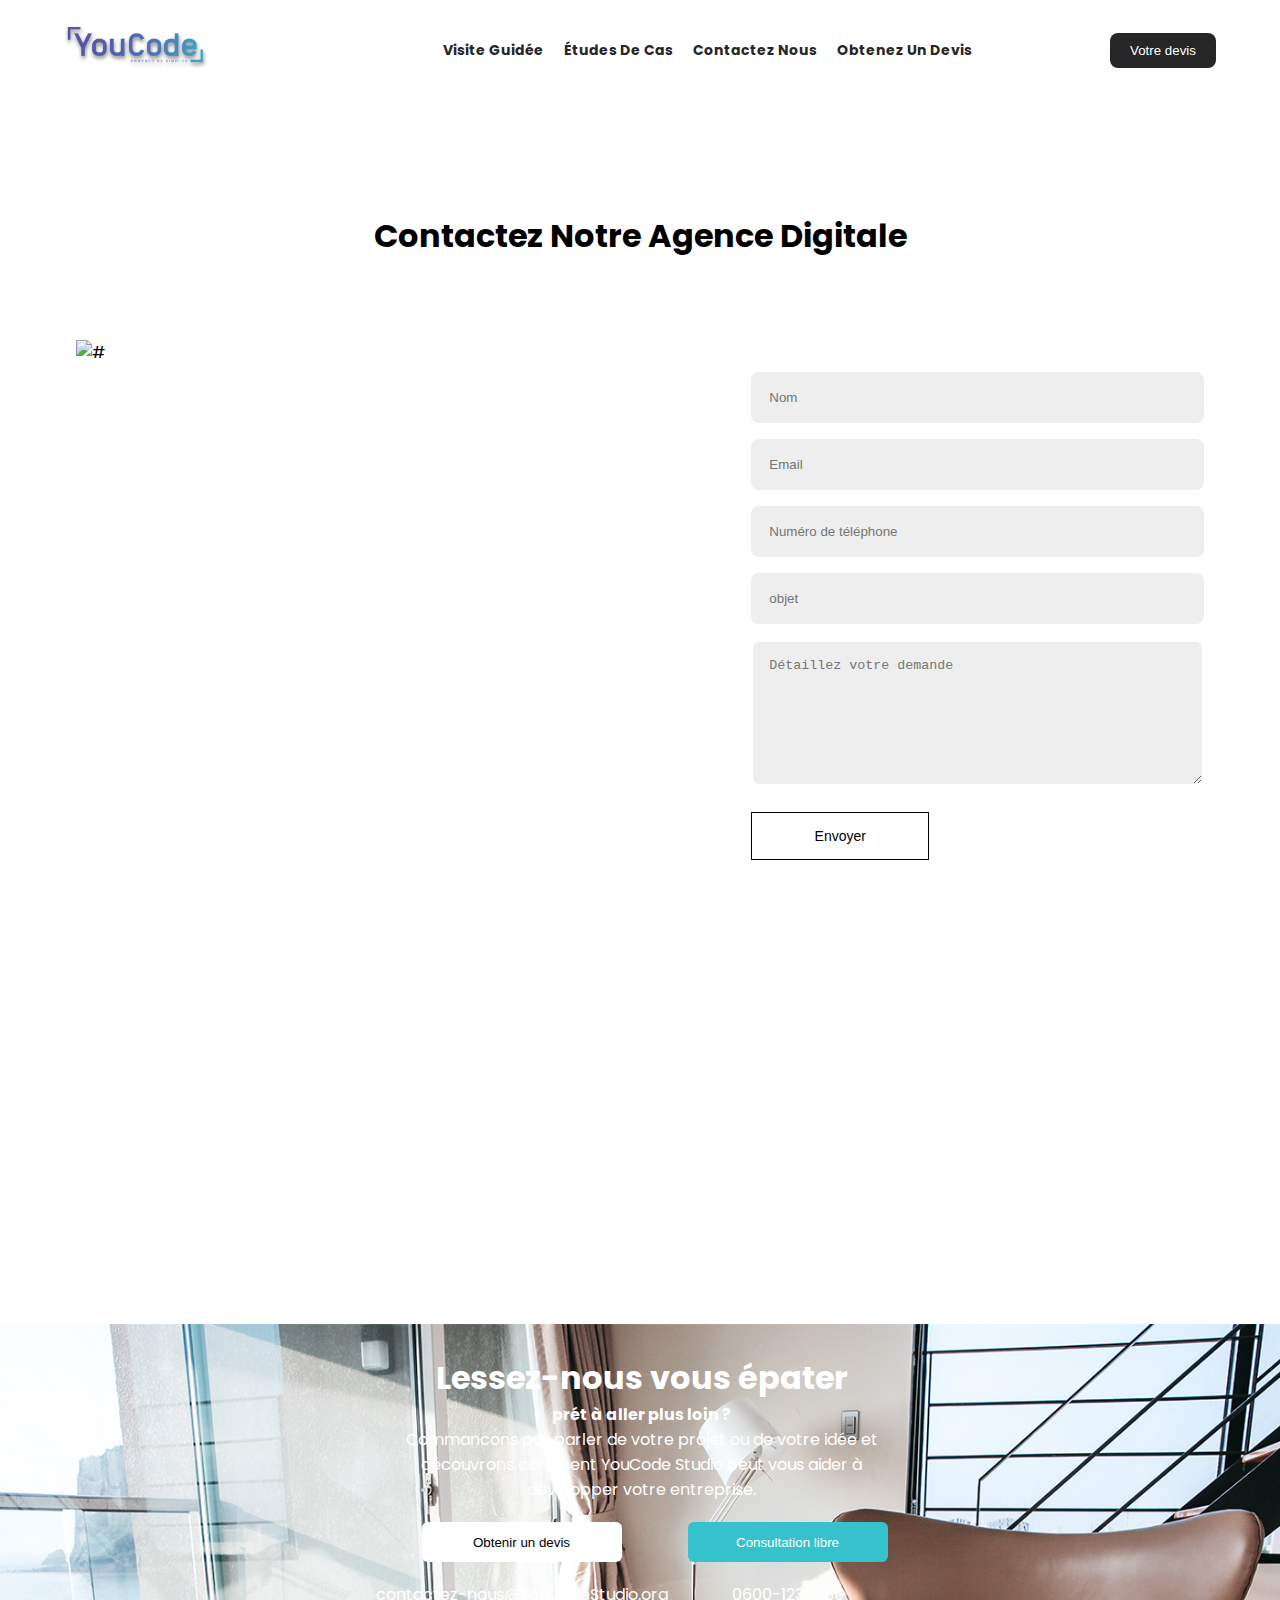
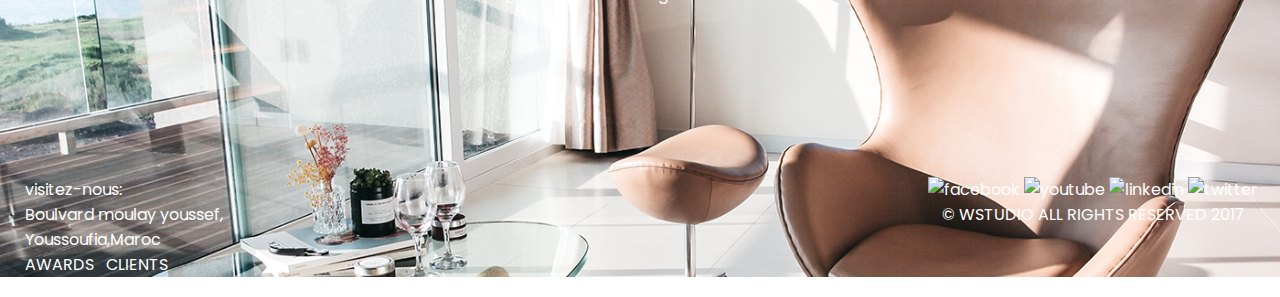
==== contac.html @ 91f5097e "la creation de page de contact avec sass" ====
<!DOCTYPE html>
<html lang="en" dir="ltr">

<head>
    <meta charset="UTF-8">
    <meta name="description" content="">
    <meta name="viewport" content="width=device-width, initial-scale=1.0">
    <link href="https://fonts.googleapis.com/css?family=Poppins&display=swap" rel="stylesheet">
    <link rel="stylesheet" href="./css/main.css">
    <link rel="icon" sizes="100*80" href="./Images/logo-youcode.png">
    <title>Contact</title>
</head>

<body>
    <img src="./Images/menu.svg" alt="" width="50px" height="40px" class="menu-btn">
    <nav class="container">
        <div class="logo--container">
            <a href="#" class="logo"><img src="./Images/logo-youcode.png" alt="logo-youcode" width="60%"></a>
        </div>
        <ul id="links">
            <li class="link-item"><a href="#">visite guidée</a></li>
            <li class="link-item"><a href="#">études de cas</a></li>
            <li class="link-item"><a href="contac.html">contactez nous</a></li>
            <li class="link-item"><a href="#">obtenez un devis</a></li>
        </ul>
        <div class="nav--button-container">
            <button class="header--nav">Votre devis</button>
        </div>
    </nav>

    <main class="sec-contact">
        <div class="contact-container">
            <div class="contact-title">
                <h1>Contactez Notre Agence Digitale</h1>
            </div>
            <div class="contact-contenu">
                <img src="Images/446.png" alt="#" width="600px" height="400px">
                <form class="contact--insc">
                    <input type="text" name="Nom" placeholder="Nom" id="Nom" required>
                    <input type="email" name="Email" placeholder="Email" id="Email" required> 
                    <input type="telephone" name="numéro de téléphone" placeholder="Numéro de téléphone" id="numéro-de-téléphone" required>
                    <input type="text" name="objet" placeholder="objet" id="objet" required>
                    <textarea type="text" name="demande" placeholder="Détaillez votre demande" id="demande" required></textarea>
                    <button class="button-contact" style="width: 30%;">Envoyer</button>
                </form>
            </div>
        </div>
    </main>

    <footer>
        <div class="foot">
            <H1>Lessez-nous vous épater</H1>
            <h4>prét à aller plus loin ?</h4>
            <p>Commancons par parler de votre projet ou de votre idée et</br>
                découvrons comment YouCode Studio peut vous aider à</br>
                développer votre entreprise.
            </p>
            <div class="button" style="text-align: center;">
                <div>
                    <button id="devis">Obtenir un devis</button>
                    <p><a href="#" style="text-decoration: none;color:white;">contactez-nous@YouCodeStudio.org</a></p>
                </div>
                <div>
                    <button id="consult">Consultation libre</button>
                    <p>0600-123-456</p>
                </div>
            </div>
        </div>
        <div class="div-footer">
            <div>
                <p>
                    visitez-nous:</br>
                    Boulvard moulay youssef,</br>
                    Youssoufia,Maroc</br>
                    <a href="#">AWARDS</a>&nbsp;&nbsp;
                    <a href="#">CLIENTS</a>
                </p>
            </div>
            <div style="text-align: center;">
                <img src="Images/facebook.svg" alt="facebook" style="width: 30px;height: 30px;" />
                <img src="Images/youtube.svg" alt="youtube" style="width: 30px;height: 30px;" />
                <img src="Images/linkedin.svg" alt="linkedin" style="width: 30px;height: 30px;" />
                <img src="Images/twitter.svg" alt="twitter" style="width: 30px;height: 30px;" />
                <p>© WSTUDIO ALL RIGHTS RESERVED 2017</p>
            </div>
        </div>
    </footer>
    <script src="./js/main.js"></script>
</body>

</html>
---- css/main.css ----
* {
  margin: 0;
  padding: 0;
  -moz-box-sizing: border-box;
  -webkit-box-sizing: border-box;
  -ms-box-sizing: border-box;
  box-sizing: border-box;
}

*, *:before, *:after {
  box-sizing: inherit;
}

html {
  font-size: 16px;
}

body {
  font-family: "Poppins", sans-serif;
  width: 100%;
}

.container {
  max-width: 1400px;
  width: 90%;
  margin: 0px auto;
}

.menu-btn {
  cursor: pointer;
  position: absolute;
  top: 28px;
  right: 30px;
  z-index: 4;
  display: none;
}
@media (max-width: 992px) {
  .menu-btn {
    display: block;
  }
  .menu-btn:hover {
    opacity: 0.6;
  }
}

nav {
  display: flex;
  text-transform: capitalize;
  font-weight: bold;
  align-items: center;
  justify-content: center;
  height: 70px;
  padding: 15px 0;
  font-size: 14px;
}
nav ul {
  list-style: none;
  display: flex;
}
@media (max-width: 992px) {
  nav ul {
    display: block;
    position: absolute;
    z-index: 12;
    top: 0;
    left: 0;
    background: #262626;
    width: 45%;
    height: 100%;
    opacity: 0.9;
    padding: 32px;
    transition: transform 1.5s;
    transform: translateX(-1000px);
  }
  nav ul li {
    margin-bottom: 48px;
    font-size: 16px;
    border-bottom: 1px solid #f1f1f1;
    text-align: center;
  }
  nav ul li:last-child {
    border-bottom: none;
  }
}
nav ul li {
  padding: 0px 10px;
}
nav a {
  text-decoration: none;
  color: #262626;
}
@media (max-width: 992px) {
  nav a {
    color: #fff;
  }
}
nav a:hover {
  color: #3da6c6;
}
nav .logo--container {
  margin-right: auto;
}
@media (max-width: 767px) {
  nav .logo--container {
    margin-top: 32px;
  }
}
nav .nav--button-container {
  margin-left: auto;
}
@media (max-width: 992px) {
  nav .nav--button-container {
    margin-right: 56px;
  }
}
@media (max-width: 767px) {
  nav .nav--button-container {
    display: none;
  }
}

nav .nav--button-container button {
  padding: 10px 20px;
  border: none;
  background: #262626;
  color: #fff;
  border-radius: 8px;
  cursor: pointer;
}
nav .nav--button-container button:hover {
  background: #3da6c6;
}

header {
  display: flex;
  justify-content: space-between;
  align-items: center;
  margin-top: 64px;
  background: #fff;
}
@media (max-width: 992px) {
  header {
    flex-direction: column;
  }
}
header div:first-child {
  width: 45%;
}
@media (max-width: 992px) {
  header div:first-child {
    width: 90%;
  }
}
header div:first-child h1 {
  font-size: 56px;
  font-weight: normal;
  padding-bottom: 20px;
}
@media (max-width: 992px) {
  header div:first-child h1 {
    font-size: 32px;
  }
}
header div:first-child h1::first-letter {
  text-transform: capitalize;
}
header div:last-child {
  width: 45%;
}
@media (max-width: 992px) {
  header div:last-child {
    width: 100%;
  }
}
header button {
  padding: 15px 32px;
  font-size: 20px;
  text-transform: capitalize;
  border: none;
  border-radius: 8px;
  color: #fff;
  background: #5653a3;
  margin: 20px 0;
  background: linear-gradient(90deg, #5653a3 0%, #3da6c6 100%);
  cursor: pointer;
}
header button:hover {
  background: #3da6c6;
}
header .overlay {
  width: 100%;
  position: relative;
  top: 48px;
}
header .overlay #video {
  object-fit: fill;
  height: 550px;
}

.show-menu {
  transform: translateX(0px);
}

* {
  margin: 0;
  padding: 0;
  -moz-box-sizing: border-box;
  -webkit-box-sizing: border-box;
  -ms-box-sizing: border-box;
  box-sizing: border-box;
}

*, *:before, *:after {
  box-sizing: inherit;
}

html {
  font-size: 16px;
}

body {
  font-family: "Poppins", sans-serif;
  width: 100%;
}

.container {
  max-width: 1400px;
  width: 90%;
  margin: 0px auto;
}

.sec1 {
  background-color: #f2f1ef;
  padding: 56px 0px;
}
.sec1 .sec1--container {
  line-height: 3rem;
}
.sec1 .sec1--container .part1 h1 {
  text-align: center;
  color: black;
}
.sec1 .sec1--container .part1 h4 {
  text-align: center;
  color: #7f98b8;
}

.part2 {
  display: flex;
  justify-content: space-around;
  flex-wrap: nowrap;
  margin-top: 4rem;
  margin: 4rem 40px;
}
.part2 div {
  width: 250px;
}
.part2 img {
  margin-left: 30px;
}
.part2 h4 {
  text-align: center;
  line-height: 3rem;
}
.part2 p {
  text-align: center;
  line-height: 1.3rem;
  color: #b3b7b9;
}

.part3 {
  text-align: center;
  font-size: 20px;
}

.part4 {
  display: flex;
  justify-content: space-around;
  line-height: 1rem;
  margin-top: 3rem;
}
.part4 span {
  color: #7f98b8;
}
.part4 .part41 p {
  max-width: 380px;
  color: #b3b7b9;
  padding: 2rem 0 3rem 0;
}
.part4 .part42 p {
  max-width: 390px;
  color: #b3b7b9;
  padding: 2rem 0 3rem 0;
}

.user {
  display: flex;
  align-items: center;
}
.user strong {
  margin-left: 2rem;
}

@media (max-width: 767px) {
  .part1 h1 {
    font-size: 20px;
  }

  .part1 h4 {
    font-size: 16px;
  }

  .part2 {
    display: flex;
    justify-content: center;
    align-items: center;
    flex-direction: column;
    text-align: center;
    margin-top: 2rem;
  }

  .part2 img {
    margin-left: 0px;
    margin-top: 2rem;
  }
}
@media (max-width: 767px) {
  .sec1--container {
    max-width: 342px;
    padding: 0px;
    margin: auto;
  }

  .part4 {
    display: flex;
    justify-content: center;
    align-items: center;
    flex-direction: column;
  }

  .user {
    display: flex;
    flex-direction: column;
  }
  .user strong {
    margin-top: 30px;
  }

  .part4 .part41 p {
    text-align: center;
    max-width: 300px;
    margin-left: 10px;
  }

  .part4 .part42 p {
    text-align: center;
    max-width: 300px;
    margin-left: 20px;
  }
}
* {
  margin: 0;
  padding: 0;
  -moz-box-sizing: border-box;
  -webkit-box-sizing: border-box;
  -ms-box-sizing: border-box;
  box-sizing: border-box;
}

*, *:before, *:after {
  box-sizing: inherit;
}

html {
  font-size: 16px;
}

body {
  font-family: "Poppins", sans-serif;
  width: 100%;
}

.container {
  max-width: 1400px;
  width: 90%;
  margin: 0px auto;
}

#sec2 {
  background-color: #e8eaef;
}
#sec2 .s2 {
  text-align: center;
  padding-top: 20px;
}
#sec2 .flex {
  display: flex;
  align-items: center;
  justify-content: center;
  flex-wrap: wrap;
}

* {
  margin-top: 0;
  padding: 0;
  -moz-box-sizing: border-box;
  -webkit-box-sizing: border-box;
  -ms-box-sizing: border-box;
  box-sizing: border-box;
}

*, *:before, *:after {
  box-sizing: inherit;
}

html {
  font-size: 15px;
}
html body {
  font-family: "Poppins", sans-serif;
}
html body footer {
  position: relative;
  top: -10px;
  margin-bottom: 0px;
  background: url("../Images/footer-image.png");
  background-repeat: no-repeat;
  background-size: cover;
  color: white;
  padding-left: 15px;
  padding-right: 12px;
  margin: 0px 0px;
}
html body footer .foot {
  text-align: center;
  padding-top: 30px;
}
html body footer .foot .button {
  display: flex;
  align-items: center;
  justify-content: center;
  margin-bottom: 170px;
}
html body footer .foot .button #devis {
  width: 200px;
  height: 40px;
  border-radius: 6px;
  border: none;
  margin: 20px;
  background-color: white;
}
html body footer .foot .button #consult {
  width: 200px;
  height: 40px;
  border-radius: 6px;
  border: none;
  margin: 20px;
  background-color: #35c2cd;
  color: white;
}
html body footer .div-footer {
  display: flex;
  justify-content: space-between;
  margin: 10px;
}
html body footer .div-footer div p a {
  color: white;
  text-decoration: none;
}

@media (max-width: 719px) {
  body footer {
    font-size: 12px;
  }
  body footer .foot .button {
    display: flex;
    flex-direction: column;
    margin-bottom: 56px !important;
  }
  body footer .div-footer {
    display: flex;
    flex-direction: column;
    align-items: center;
    justify-content: center;
    flex-wrap: nowrap;
  }
}
* {
  margin: 0;
  padding: 0;
  -moz-box-sizing: border-box;
  -webkit-box-sizing: border-box;
  -ms-box-sizing: border-box;
  box-sizing: border-box;
}

*, *:before, *:after {
  box-sizing: inherit;
}

html {
  font-size: 16px;
}

body {
  font-family: "Poppins", sans-serif;
  width: 100%;
}

.container {
  max-width: 1400px;
  width: 90%;
  margin: 0px auto;
}

.sec-contact {
  margin-top: 4rem;
  height: 130vh;
}

.contact-title {
  text-align: center;
  padding-top: 3rem;
}

.contact-contenu {
  display: flex;
  justify-content: space-evenly;
  padding-top: 5rem;
}

.contact--insc {
  display: flex;
  flex-wrap: nowrap;
  flex-direction: column;
  padding-top: 1rem;
}

input {
  margin-top: 1rem;
  padding: 1rem 16rem 1rem 1rem;
  border: 2px solid #eee;
  border-radius: 8px;
  background: #eee;
}

#Nom placeholder {
  text-align: start;
}

textarea {
  margin-top: 1rem;
  padding: 1rem 8rem 6rem 1rem;
  border: 2px solid white;
  border-radius: 8px;
  margin-bottom: 1rem;
  background: #eee;
}

.button-contact {
  background-color: white;
  border: 1px solid black;
  color: black;
  padding: 15px 20px;
  text-align: center;
  text-decoration: none;
  display: inline-block;
  font-size: 14px;
  margin: 10px 0px 0px;
  transition-duration: 0.4s;
  cursor: pointer;
}

.button-contact:hover {
  background-color: #1e71be;
  color: white;
}

/*# sourceMappingURL=main.css.map */
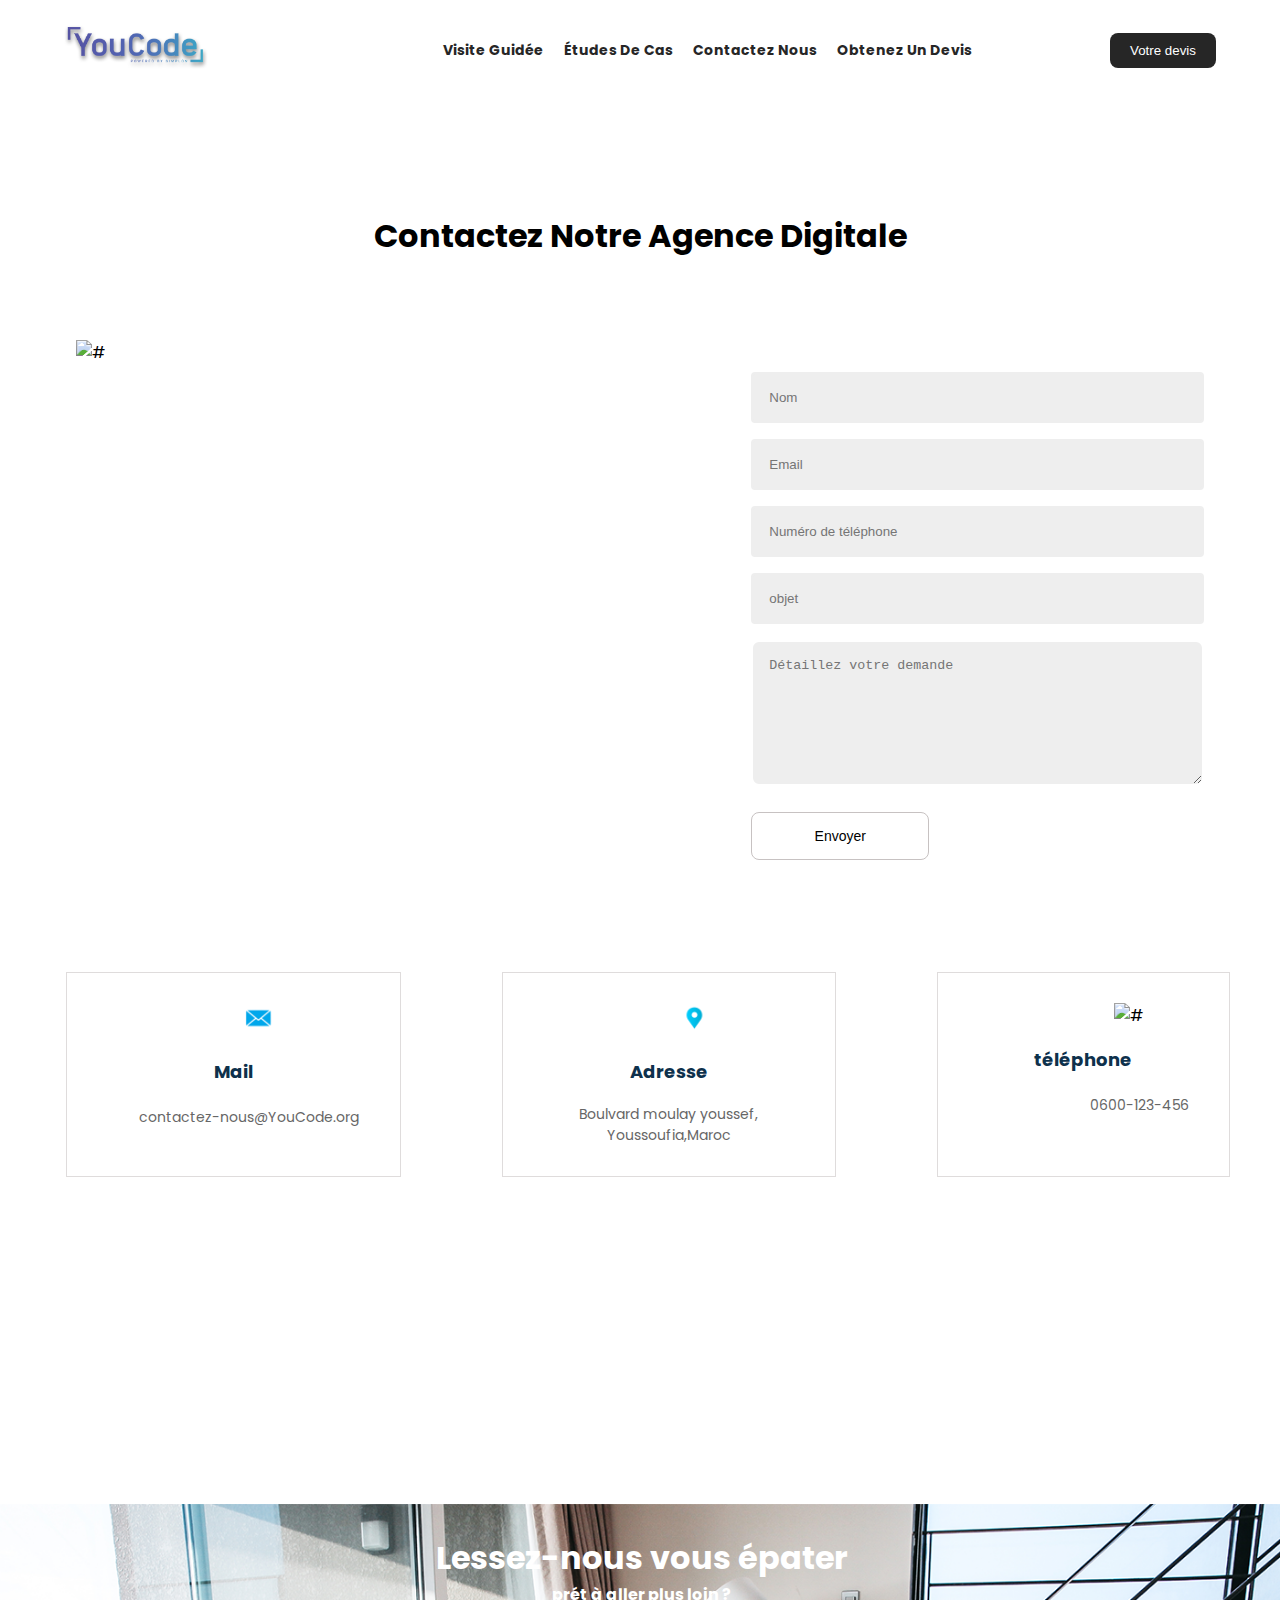
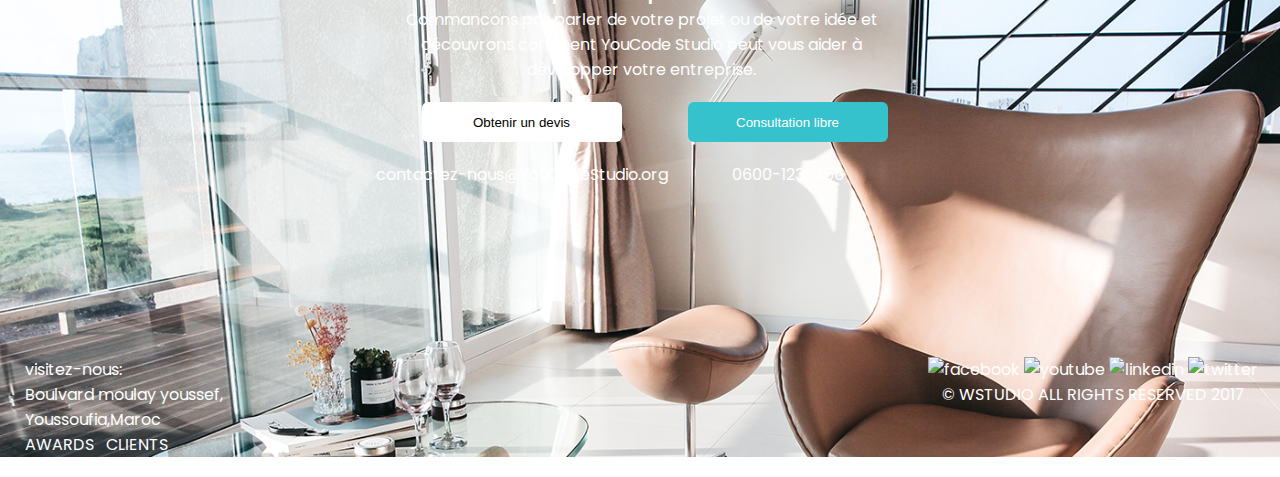
==== commit b735d689: "Merge remote-tracking branch 'origin/contac1'" ====
--- a/contac.html
+++ b/contac.html
@@ -18,9 +18,9 @@
             <a href="#" class="logo"><img src="./Images/logo-youcode.png" alt="logo-youcode" width="60%"></a>
         </div>
         <ul id="links">
-            <li class="link-item"><a href="#">visite guidée</a></li>
+            <li class="link-item"><a href="index.html">visite guidée</a></li>
             <li class="link-item"><a href="#">études de cas</a></li>
-            <li class="link-item"><a href="contac.html">contactez nous</a></li>
+            <li class="link-item" ><a href="contac.html">contactez nous</a></li>
             <li class="link-item"><a href="#">obtenez un devis</a></li>
         </ul>
         <div class="nav--button-container">
@@ -34,17 +34,45 @@
                 <h1>Contactez Notre Agence Digitale</h1>
             </div>
             <div class="contact-contenu">
-                <img src="Images/446.png" alt="#" width="600px" height="400px">
+                <img src="Images/simplon.png" alt="#" width="600px" height="400px">
                 <form class="contact--insc">
-                    <input type="text" name="Nom" placeholder="Nom" id="Nom" required>
-                    <input type="email" name="Email" placeholder="Email" id="Email" required> 
-                    <input type="telephone" name="numéro de téléphone" placeholder="Numéro de téléphone" id="numéro-de-téléphone" required>
-                    <input type="text" name="objet" placeholder="objet" id="objet" required>
-                    <textarea type="text" name="demande" placeholder="Détaillez votre demande" id="demande" required></textarea>
-                    <button class="button-contact" style="width: 30%;">Envoyer</button>
+                    <input type="text" name="Nom" placeholder="Nom" id="Nom">
+                    <p style="color: red;" id="erreur1"></p>
+                    <input type="email" name="Email" placeholder="Email" id="Email">
+                    <p style="color: red;" id="erreur2"></p>
+                    <input type="telephone" name="numéro de téléphone" placeholder="Numéro de téléphone" id="tel">
+                    <p style="color: red;" id="erreur3"></p>
+                    <input type="text" name="objet" placeholder="objet" id="objet">
+                    <p style="color: red;" id="erreur4"></p>
+                    <textarea type="text" name="demande" placeholder="Détaillez votre demande" id="demande"></textarea>
+                    <button id="button" class="button-contact" style="width: 30%;">Envoyer</button>
                 </form>
+
             </div>
         </div>
+        <div class="box">
+            <div class="box-mail">
+                <img src="Images/mail.png" alt="#" width="12%">
+                <h4>Mail</h4>
+                <a href="#">contactez-nous@YouCode.org</a>
+            </div>
+            <div class="box-adresse">
+                <img src="Images/map.png" alt="#" width="12%">
+                <h4>Adresse</h4>
+                <p>Boulvard moulay youssef,
+                     Youssoufia,Maroc</p>
+            </div>
+            <div class="box-phone">
+                <img src="Images/phone.png" alt="#" width="12%">
+                <h4>téléphone</h4>
+                <a href="#">0600-123-456</a>
+            </div>
+
+
+        </div>
+        <div class="iframe_map">
+    <iframe src="https://www.google.com/maps/embed?pb=!1m18!1m12!1m3!1d1982.8725307664683!2d-8.521479065611066!3d32.24650992732193!2m3!1f0!2f0!3f0!3m2!1i1024!2i768!4f13.1!3m3!1m2!1s0xdaefdf7a5abd215%3A0xf838facafb432e7b!2sYoucode!5e0!3m2!1sfr!2sma!4v1582576228187!5m2!1sfr!2sma" width="100%" height="400" frameborder="0" style="border:0;" allowfullscreen=""></iframe>
+</div>
     </main>
 
     <footer>
--- a/css/main.css
+++ b/css/main.css
@@ -515,7 +515,7 @@
 
 .sec-contact {
   margin-top: 4rem;
-  height: 130vh;
+  height: 150vh;
 }
 
 .contact-title {
@@ -540,7 +540,7 @@
   margin-top: 1rem;
   padding: 1rem 16rem 1rem 1rem;
   border: 2px solid #eee;
-  border-radius: 8px;
+  border-radius: 4px;
   background: #eee;
 }
 
@@ -559,7 +559,8 @@
 
 .button-contact {
   background-color: white;
-  border: 1px solid black;
+  border: 1px solid #c7c2c2;
+  border-radius: 8px;
   color: black;
   padding: 15px 20px;
   text-align: center;
@@ -572,8 +573,153 @@
 }
 
 .button-contact:hover {
-  background-color: #1e71be;
+  background-color: #28b1db;
   color: white;
 }
 
+@media (max-width: 375px) {
+  .sec-contact {
+    height: 300vh;
+  }
+
+  .contact-title h1 {
+    font-size: 20px;
+    text-align: center;
+  }
+
+  .contact-contenu {
+    display: block;
+    flex-direction: column;
+    padding: 1rem 1rem 1rem 1rem;
+  }
+
+  .contact-contenu img {
+    width: 345px;
+    height: 248px;
+  }
+}
+.box {
+  display: flex;
+  justify-content: space-around;
+  flex-direction: row;
+  margin-left: 1rem;
+  margin-top: 7rem;
+}
+.box :hover {
+  transform: scale(1.2);
+  z-index: 2;
+  box-shadow: 1px 2px 20px white;
+}
+.box .box-mail {
+  border: 1px solid #dfdcdc;
+  max-width: 20%;
+  padding: 30px 40px;
+}
+.box .box-mail h4 {
+  text-align: center;
+  line-height: 4rem;
+  color: #0e314c;
+  font-size: 18px;
+}
+.box .box-mail a {
+  text-align: center;
+  text-decoration: none;
+  margin-left: 2rem;
+  color: #666666;
+  font-size: 14px;
+}
+.box .box-mail a:hover {
+  color: #28b1db;
+}
+.box .box-mail img {
+  margin-left: 8.5rem;
+  opacity: 1;
+}
+.box .box-mail img:hover {
+  transform: scale(1.5);
+  z-index: 1;
+  box-shadow: 1px 1px 10px white;
+}
+.box .box-adresse {
+  border: 1px solid #dfdcdc;
+  max-width: 20%;
+  padding: 30px 40px;
+}
+.box .box-adresse h4 {
+  text-align: center;
+  line-height: 4rem;
+  color: #0e314c;
+  font-size: 18px;
+}
+.box .box-adresse p {
+  text-align: center;
+  color: #666666;
+  font-size: 14px;
+}
+.box .box-adresse img {
+  margin-left: 8.5rem;
+  opacity: 1;
+}
+.box .box-adresse img:hover {
+  transform: scale(1.5);
+  z-index: 2;
+  box-shadow: 1px 2px 20px white;
+}
+.box .box-phone {
+  border: 1px solid #dfdcdc;
+  max-width: 20%;
+  padding: 30px 40px;
+}
+.box .box-phone h4 {
+  text-align: center;
+  line-height: 4rem;
+  color: #0e314c;
+  font-size: 18px;
+}
+.box .box-phone a {
+  margin-left: 7rem;
+  text-decoration: none;
+  color: #666666;
+  font-size: 14px;
+}
+.box .box-phone a:hover {
+  color: #28b1db;
+}
+.box .box-phone img {
+  margin-left: 8.5rem;
+  opacity: 1;
+}
+.box .box-phone img:hover {
+  transform: scale(1.5);
+  z-index: 2;
+  box-shadow: 1px 2px 20px white;
+}
+
+@media (max-width: 375px) {
+  .box {
+    display: flex;
+    flex-wrap: nowrap;
+    flex-direction: column;
+    margin-bottom: 3rem;
+  }
+  .box .box-mail {
+    border: 1px solid #dfdcdc;
+    max-width: 84%;
+    padding: 30px 20px;
+    margin-bottom: 3rem;
+  }
+  .box .box-adresse {
+    border: 1px solid #dfdcdc;
+    max-width: 84%;
+    padding: 30px 20px;
+    margin-bottom: 3rem;
+  }
+  .box .box-phone {
+    border: 1px solid #dfdcdc;
+    max-width: 84%;
+    padding: 30px 20px;
+    margin-bottom: 3rem;
+  }
+}
+
 /*# sourceMappingURL=main.css.map */
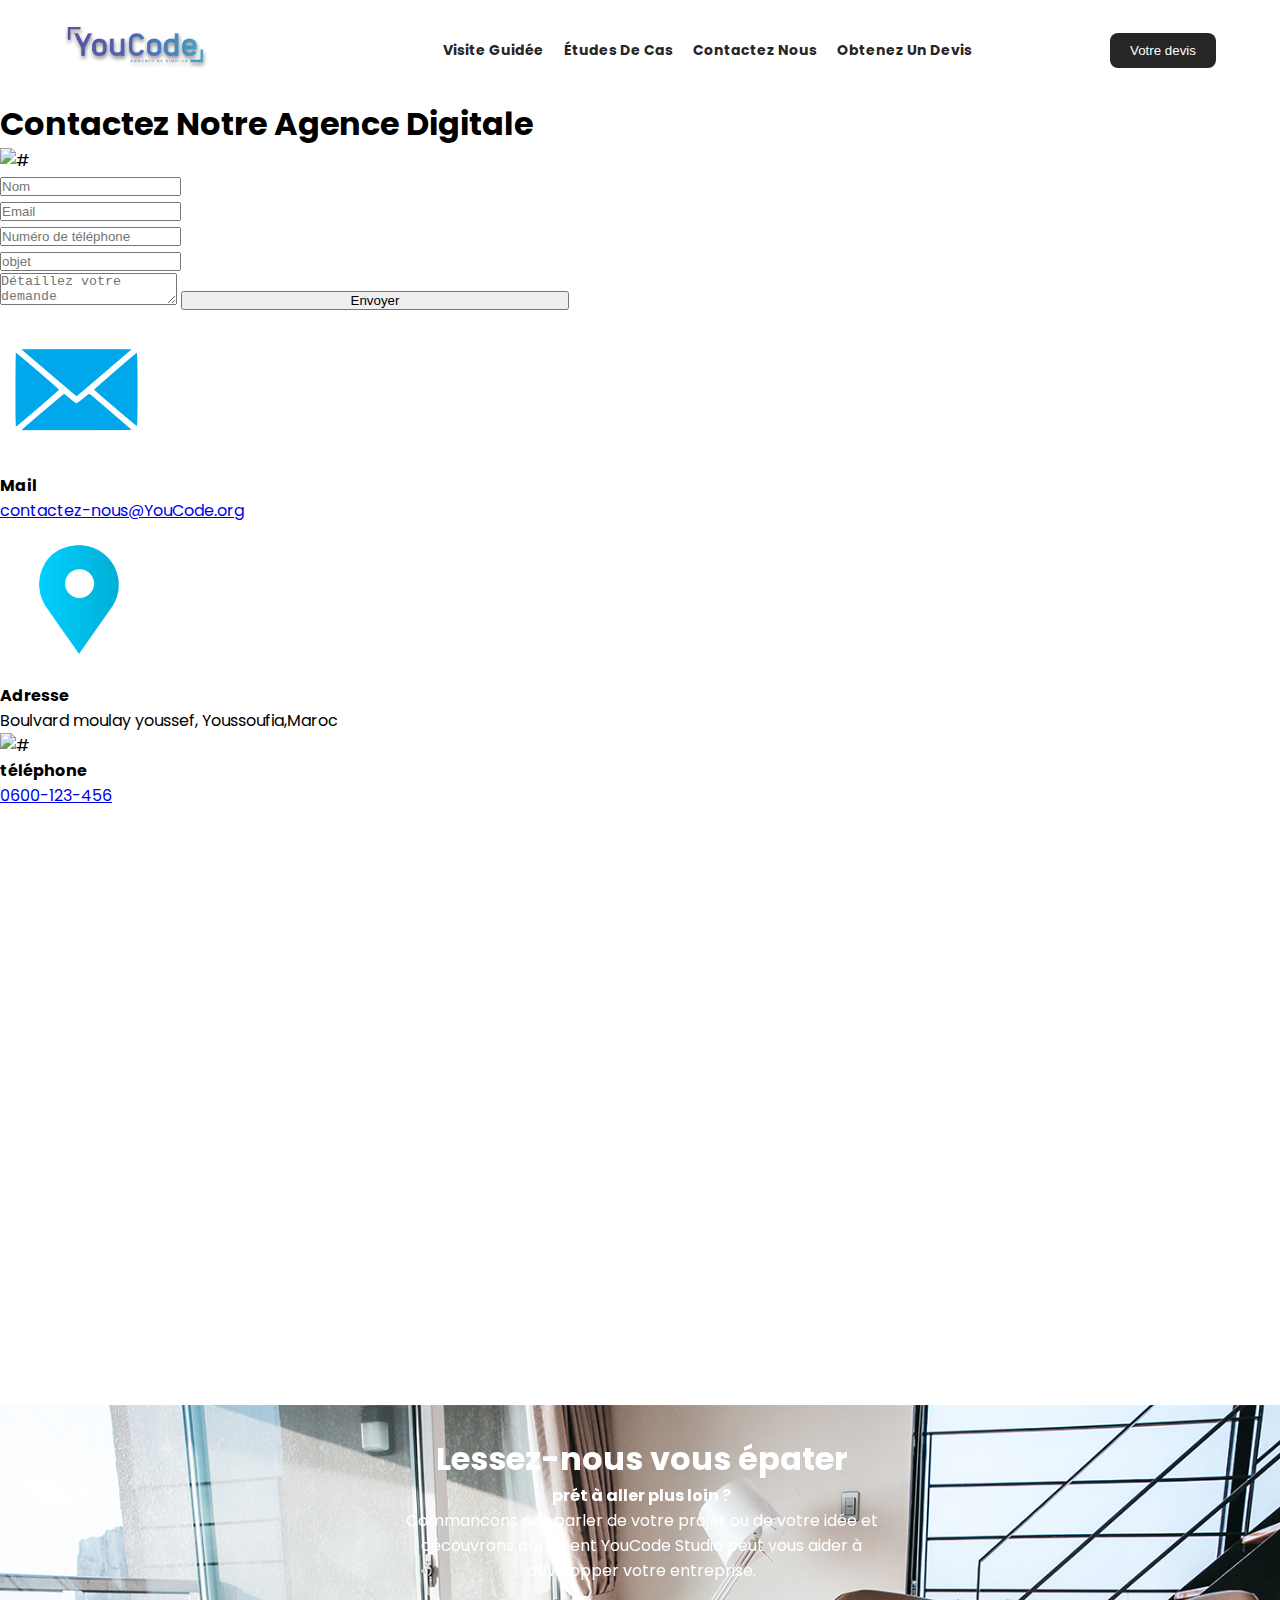
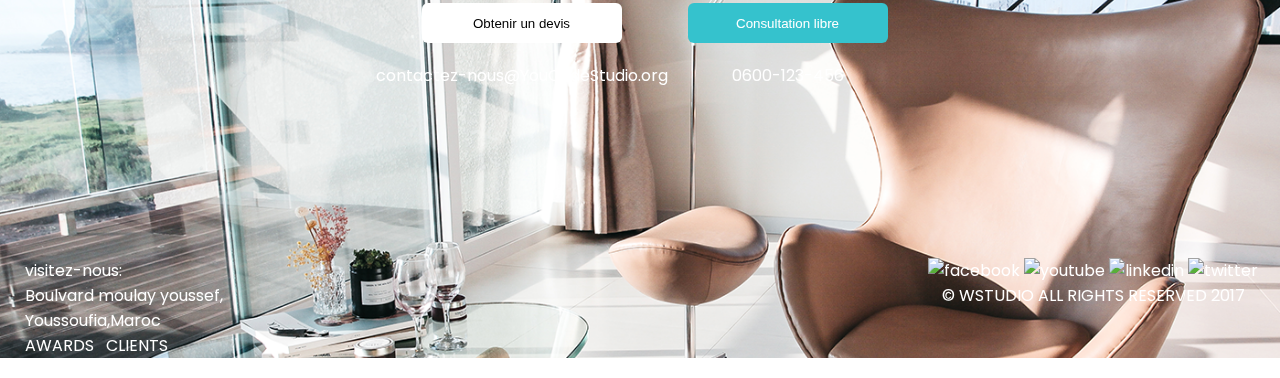
==== commit d79c1f9f: "final step" ====
--- a/contac.html
+++ b/contac.html
@@ -18,9 +18,9 @@
             <a href="#" class="logo"><img src="./Images/logo-youcode.png" alt="logo-youcode" width="60%"></a>
         </div>
         <ul id="links">
-            <li class="link-item"><a href="index.html">visite guidée</a></li>
+            <li class="link-item"><a href="#">visite guidée</a></li>
             <li class="link-item"><a href="#">études de cas</a></li>
-            <li class="link-item" ><a href="contac.html">contactez nous</a></li>
+            <li class="link-item" id="contact-col"><a href="contac.html">contactez nous</a></li>
             <li class="link-item"><a href="#">obtenez un devis</a></li>
         </ul>
         <div class="nav--button-container">
@@ -34,7 +34,7 @@
                 <h1>Contactez Notre Agence Digitale</h1>
             </div>
             <div class="contact-contenu">
-                <img src="Images/simplon.png" alt="#" width="600px" height="400px">
+                <img src="Images/446.png" alt="#" width="600px" height="400px">
                 <form class="contact--insc">
                     <input type="text" name="Nom" placeholder="Nom" id="Nom">
                     <p style="color: red;" id="erreur1"></p>
@@ -67,12 +67,10 @@
                 <h4>téléphone</h4>
                 <a href="#">0600-123-456</a>
             </div>
-
-
         </div>
         <div class="iframe_map">
-    <iframe src="https://www.google.com/maps/embed?pb=!1m18!1m12!1m3!1d1982.8725307664683!2d-8.521479065611066!3d32.24650992732193!2m3!1f0!2f0!3f0!3m2!1i1024!2i768!4f13.1!3m3!1m2!1s0xdaefdf7a5abd215%3A0xf838facafb432e7b!2sYoucode!5e0!3m2!1sfr!2sma!4v1582576228187!5m2!1sfr!2sma" width="100%" height="400" frameborder="0" style="border:0;" allowfullscreen=""></iframe>
-</div>
+            <iframe src="https://www.google.com/maps/embed?pb=!1m18!1m12!1m3!1d1982.8725307664683!2d-8.521479065611066!3d32.24650992732193!2m3!1f0!2f0!3f0!3m2!1i1024!2i768!4f13.1!3m3!1m2!1s0xdaefdf7a5abd215%3A0xf838facafb432e7b!2sYoucode!5e0!3m2!1sfr!2sma!4v1582576228187!5m2!1sfr!2sma" width="100%" height="600px" frameborder="0" style="border:0;" allowfullscreen=""></iframe>
+        </div>
     </main>
 
     <footer>
--- a/css/main.css
+++ b/css/main.css
@@ -24,6 +24,19 @@
   max-width: 1400px;
   width: 90%;
   margin: 0px auto;
+}
+
+.conatct--form form #submit {
+  padding: 15px 32px;
+  font-size: 20px;
+  text-transform: capitalize;
+  border: none;
+  cursor: pointer;
+  border-radius: 8px;
+  color: #fff;
+  background: #5653a3;
+  margin: 20px 0;
+  background: linear-gradient(90deg, #5653a3 0%, #3da6c6 100%);
 }
 
 .menu-btn {
@@ -229,6 +242,19 @@
   margin: 0px auto;
 }
 
+.conatct--form form #submit {
+  padding: 15px 32px;
+  font-size: 20px;
+  text-transform: capitalize;
+  border: none;
+  cursor: pointer;
+  border-radius: 8px;
+  color: #fff;
+  background: #5653a3;
+  margin: 20px 0;
+  background: linear-gradient(90deg, #5653a3 0%, #3da6c6 100%);
+}
+
 .sec1 {
   background-color: #f2f1ef;
   padding: 56px 0px;
@@ -384,6 +410,19 @@
   max-width: 1400px;
   width: 90%;
   margin: 0px auto;
+}
+
+.conatct--form form #submit {
+  padding: 15px 32px;
+  font-size: 20px;
+  text-transform: capitalize;
+  border: none;
+  cursor: pointer;
+  border-radius: 8px;
+  color: #fff;
+  background: #5653a3;
+  margin: 20px 0;
+  background: linear-gradient(90deg, #5653a3 0%, #3da6c6 100%);
 }
 
 #sec2 {
@@ -513,213 +552,87 @@
   margin: 0px auto;
 }
 
-.sec-contact {
-  margin-top: 4rem;
-  height: 150vh;
-}
-
-.contact-title {
-  text-align: center;
-  padding-top: 3rem;
-}
-
-.contact-contenu {
-  display: flex;
-  justify-content: space-evenly;
-  padding-top: 5rem;
-}
-
-.contact--insc {
-  display: flex;
-  flex-wrap: nowrap;
+.conatct--form form #submit {
+  padding: 15px 32px;
+  font-size: 20px;
+  text-transform: capitalize;
+  border: none;
+  cursor: pointer;
+  border-radius: 8px;
+  color: #fff;
+  background: #5653a3;
+  margin: 20px 0;
+  background: linear-gradient(90deg, #5653a3 0%, #3da6c6 100%);
+}
+
+#contact {
+  padding: 54px;
+}
+
+.contact--description {
+  display: flex;
   flex-direction: column;
-  padding-top: 1rem;
-}
-
-input {
-  margin-top: 1rem;
-  padding: 1rem 16rem 1rem 1rem;
-  border: 2px solid #eee;
-  border-radius: 4px;
-  background: #eee;
-}
-
-#Nom placeholder {
-  text-align: start;
-}
-
-textarea {
-  margin-top: 1rem;
-  padding: 1rem 8rem 6rem 1rem;
-  border: 2px solid white;
+  height: 200px;
+  text-align: center;
+  align-items: center;
+  justify-content: center;
+}
+
+.conatct--form {
+  display: flex;
+  justify-content: space-between;
+}
+@media (max-width: 992px) {
+  .conatct--form {
+    flex-direction: column;
+  }
+}
+.conatct--form img {
+  width: 50%;
+}
+@media (max-width: 992px) {
+  .conatct--form img {
+    width: 100%;
+  }
+}
+.conatct--form form {
+  width: 50%;
+  align-self: center;
+}
+@media (max-width: 992px) {
+  .conatct--form form {
+    width: 100%;
+  }
+}
+.conatct--form form input, .conatct--form form textarea {
+  display: block;
+  width: 100%;
+  padding: 15px 10px;
+  margin: 15px 0px;
   border-radius: 8px;
-  margin-bottom: 1rem;
-  background: #eee;
-}
-
-.button-contact {
-  background-color: white;
-  border: 1px solid #c7c2c2;
-  border-radius: 8px;
-  color: black;
-  padding: 15px 20px;
-  text-align: center;
-  text-decoration: none;
-  display: inline-block;
-  font-size: 14px;
-  margin: 10px 0px 0px;
-  transition-duration: 0.4s;
-  cursor: pointer;
-}
-
-.button-contact:hover {
-  background-color: #28b1db;
-  color: white;
-}
-
-@media (max-width: 375px) {
-  .sec-contact {
-    height: 300vh;
-  }
-
-  .contact-title h1 {
-    font-size: 20px;
-    text-align: center;
-  }
-
-  .contact-contenu {
-    display: block;
-    flex-direction: column;
-    padding: 1rem 1rem 1rem 1rem;
-  }
-
-  .contact-contenu img {
-    width: 345px;
-    height: 248px;
-  }
-}
-.box {
-  display: flex;
-  justify-content: space-around;
-  flex-direction: row;
-  margin-left: 1rem;
-  margin-top: 7rem;
-}
-.box :hover {
-  transform: scale(1.2);
-  z-index: 2;
-  box-shadow: 1px 2px 20px white;
-}
-.box .box-mail {
-  border: 1px solid #dfdcdc;
-  max-width: 20%;
-  padding: 30px 40px;
-}
-.box .box-mail h4 {
-  text-align: center;
-  line-height: 4rem;
-  color: #0e314c;
-  font-size: 18px;
-}
-.box .box-mail a {
-  text-align: center;
-  text-decoration: none;
-  margin-left: 2rem;
-  color: #666666;
-  font-size: 14px;
-}
-.box .box-mail a:hover {
-  color: #28b1db;
-}
-.box .box-mail img {
-  margin-left: 8.5rem;
-  opacity: 1;
-}
-.box .box-mail img:hover {
-  transform: scale(1.5);
-  z-index: 1;
-  box-shadow: 1px 1px 10px white;
-}
-.box .box-adresse {
-  border: 1px solid #dfdcdc;
-  max-width: 20%;
-  padding: 30px 40px;
-}
-.box .box-adresse h4 {
-  text-align: center;
-  line-height: 4rem;
-  color: #0e314c;
-  font-size: 18px;
-}
-.box .box-adresse p {
-  text-align: center;
-  color: #666666;
-  font-size: 14px;
-}
-.box .box-adresse img {
-  margin-left: 8.5rem;
-  opacity: 1;
-}
-.box .box-adresse img:hover {
-  transform: scale(1.5);
-  z-index: 2;
-  box-shadow: 1px 2px 20px white;
-}
-.box .box-phone {
-  border: 1px solid #dfdcdc;
-  max-width: 20%;
-  padding: 30px 40px;
-}
-.box .box-phone h4 {
-  text-align: center;
-  line-height: 4rem;
-  color: #0e314c;
-  font-size: 18px;
-}
-.box .box-phone a {
-  margin-left: 7rem;
-  text-decoration: none;
-  color: #666666;
-  font-size: 14px;
-}
-.box .box-phone a:hover {
-  color: #28b1db;
-}
-.box .box-phone img {
-  margin-left: 8.5rem;
-  opacity: 1;
-}
-.box .box-phone img:hover {
-  transform: scale(1.5);
-  z-index: 2;
-  box-shadow: 1px 2px 20px white;
-}
-
-@media (max-width: 375px) {
-  .box {
-    display: flex;
-    flex-wrap: nowrap;
-    flex-direction: column;
-    margin-bottom: 3rem;
-  }
-  .box .box-mail {
-    border: 1px solid #dfdcdc;
-    max-width: 84%;
-    padding: 30px 20px;
-    margin-bottom: 3rem;
-  }
-  .box .box-adresse {
-    border: 1px solid #dfdcdc;
-    max-width: 84%;
-    padding: 30px 20px;
-    margin-bottom: 3rem;
-  }
-  .box .box-phone {
-    border: 1px solid #dfdcdc;
-    max-width: 84%;
-    padding: 30px 20px;
-    margin-bottom: 3rem;
-  }
+  background-color: #fafafa;
+  color: #1f1616;
+}
+.error {
+  color: #e91414;
+  font-size: 12px;
+  text-align: center;
+  margin-bottom: 10px;
+}
+
+.valide {
+  color: green;
+  font-size: 12px;
+  text-align: center;
+  padding-left: 10px;
+}
+
+.inputerror {
+  border: 1px solid #f85353 !important;
+}
+
+.inputValid {
+  border: 2px solid #05a705;
 }
 
 /*# sourceMappingURL=main.css.map */
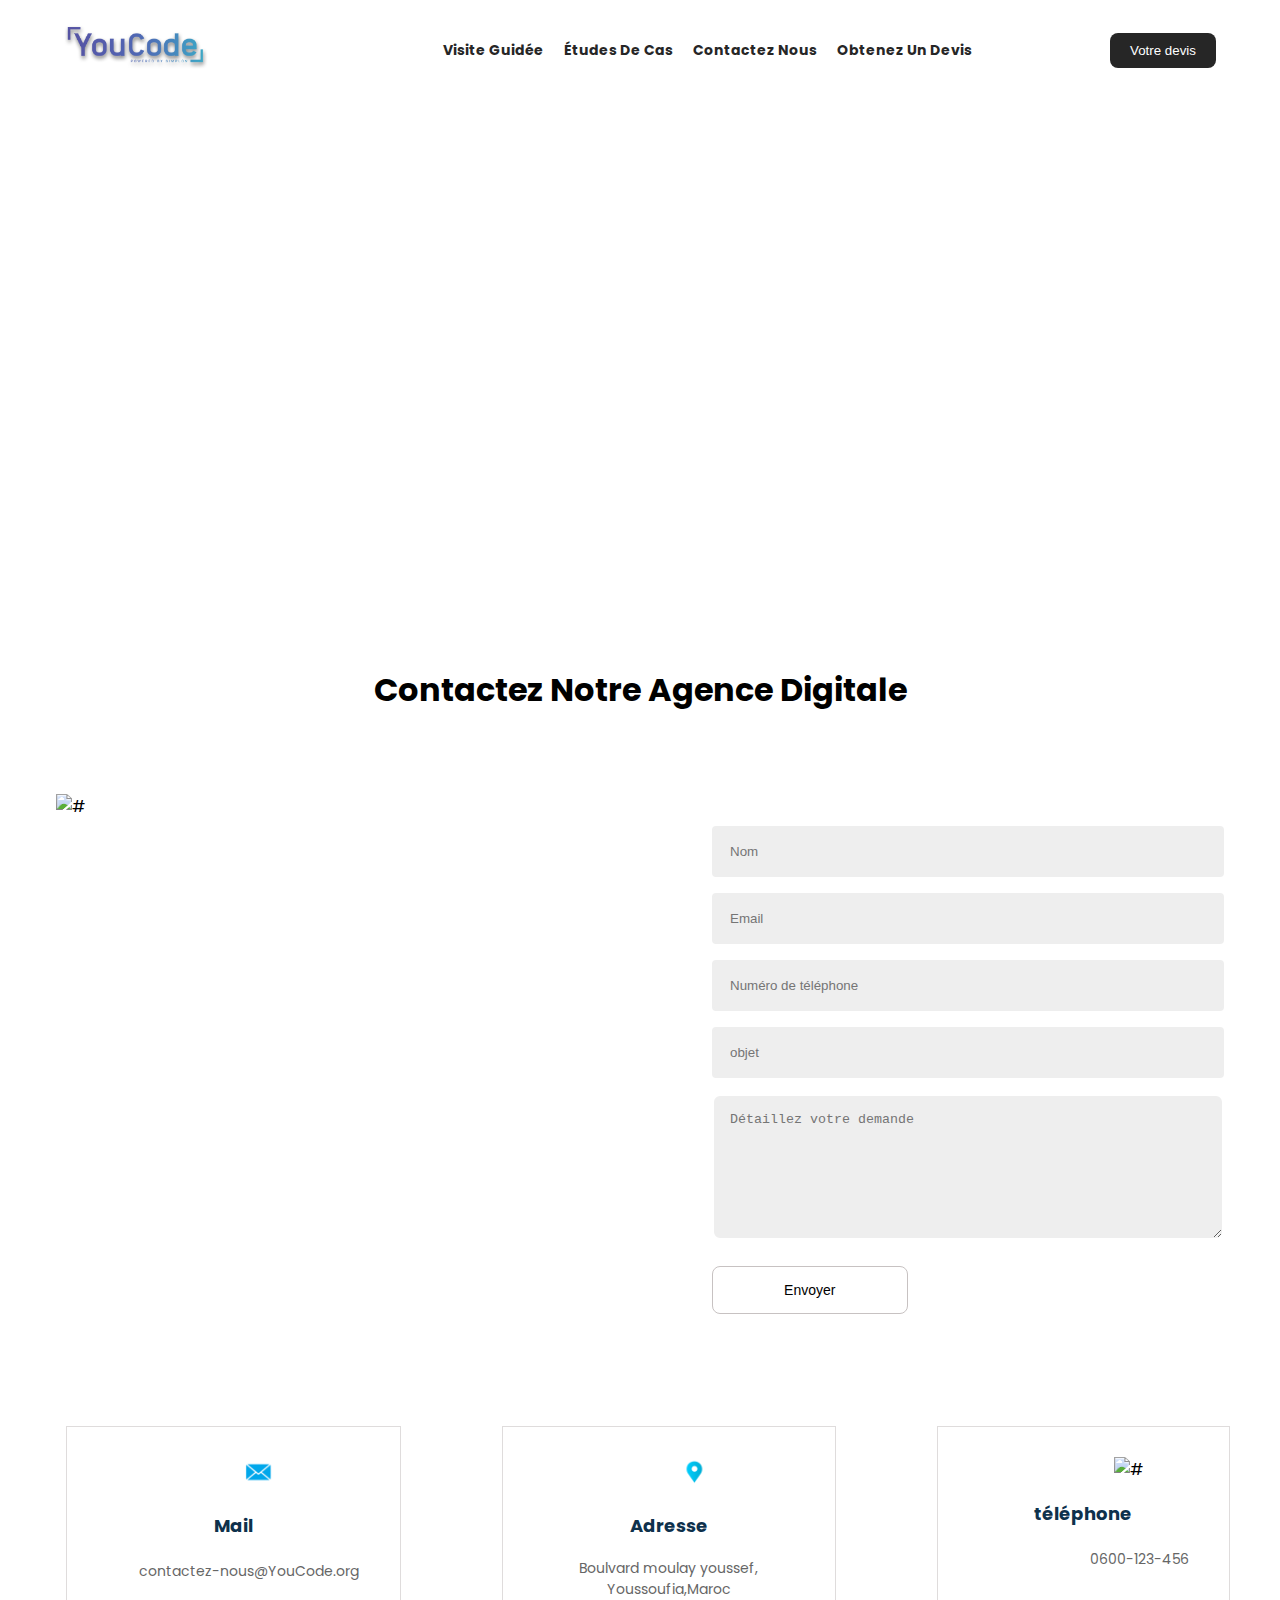
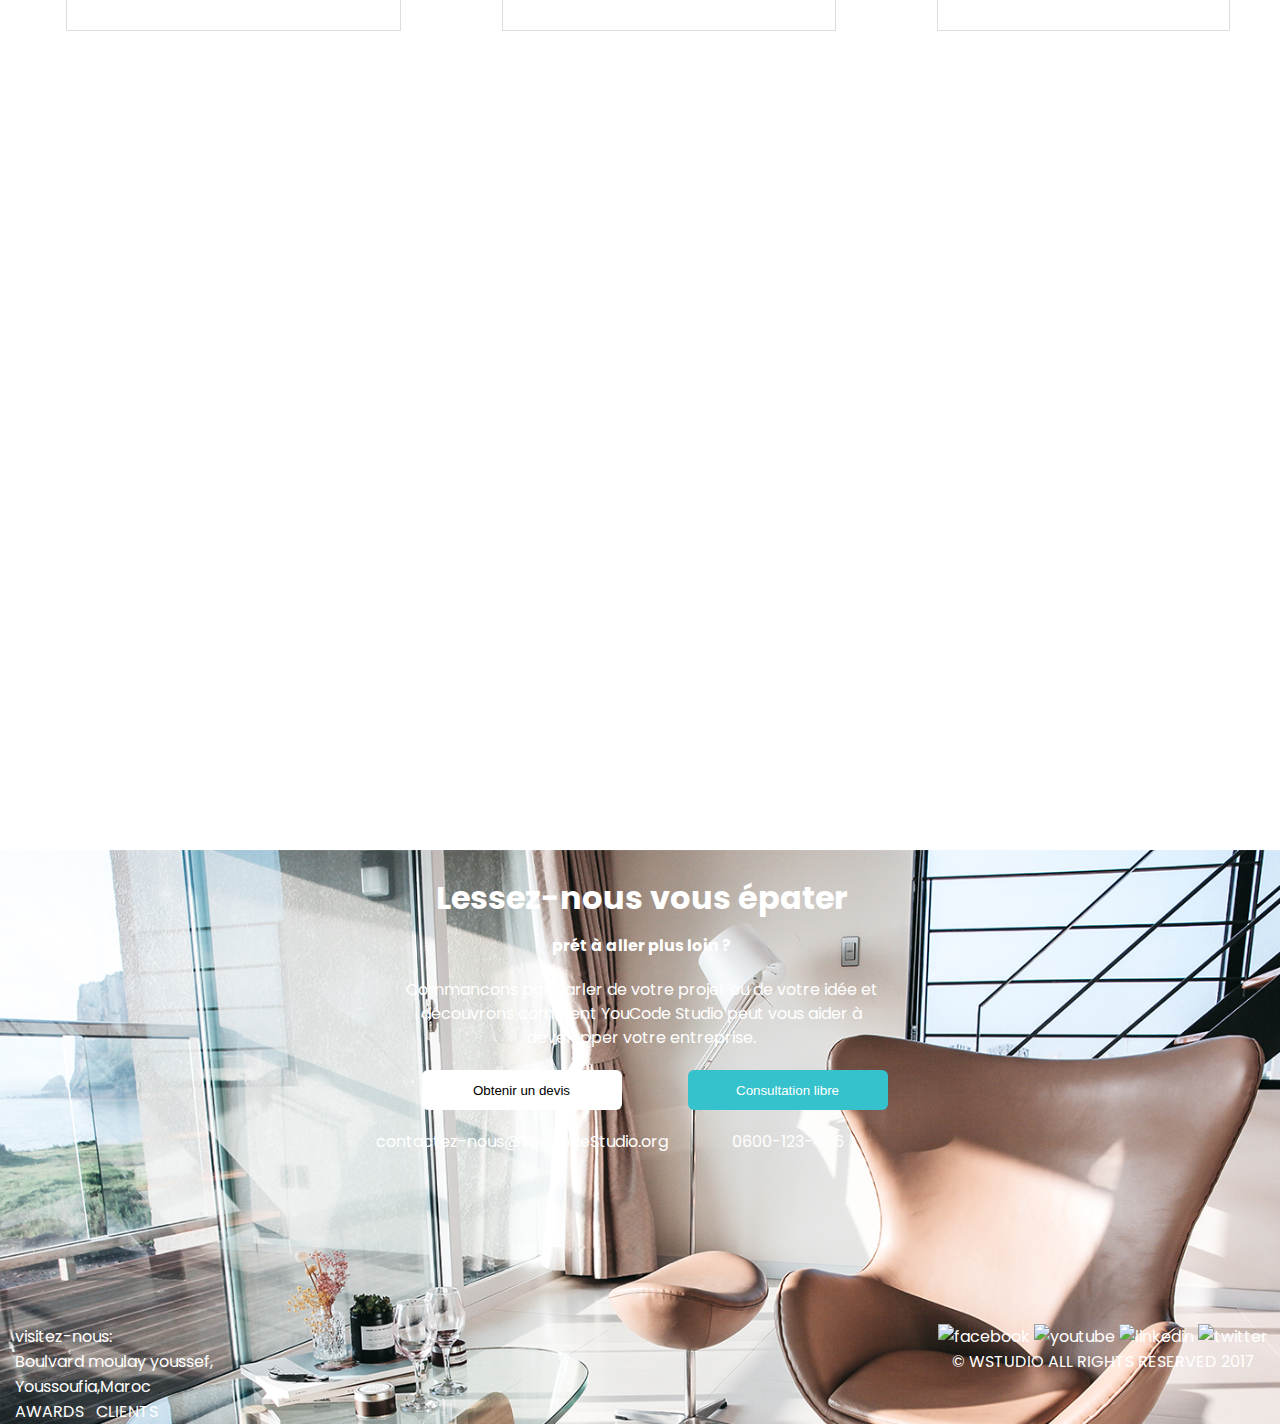
==== commit 1df3dfff: "js modification" ====
--- a/contac.html
+++ b/contac.html
@@ -12,10 +12,11 @@
 </head>
 
 <body>
+    
     <img src="./Images/menu.svg" alt="" width="50px" height="40px" class="menu-btn">
     <nav class="container">
         <div class="logo--container">
-            <a href="#" class="logo"><img src="./Images/logo-youcode.png" alt="logo-youcode" width="60%"></a>
+            <a href="index.html" class="logo"><img src="./Images/logo-youcode.png" alt="logo-youcode" width="60%"></a>
         </div>
         <ul id="links">
             <li class="link-item"><a href="#">visite guidée</a></li>
@@ -28,7 +29,11 @@
         </div>
     </nav>
 
+      
+    <div class="back-heade">
+    </div>
     <main class="sec-contact">
+ 
         <div class="contact-container">
             <div class="contact-title">
                 <h1>Contactez Notre Agence Digitale</h1>
@@ -37,13 +42,13 @@
                 <img src="Images/446.png" alt="#" width="600px" height="400px">
                 <form class="contact--insc">
                     <input type="text" name="Nom" placeholder="Nom" id="Nom">
-                    <p style="color: red;" id="erreur1"></p>
+                    <p style="color: red;" id="erreur1" class="error"></p>
                     <input type="email" name="Email" placeholder="Email" id="Email">
-                    <p style="color: red;" id="erreur2"></p>
+                    <p style="color: red;" id="erreur2" class="error"></p>
                     <input type="telephone" name="numéro de téléphone" placeholder="Numéro de téléphone" id="tel">
-                    <p style="color: red;" id="erreur3"></p>
+                    <p style="color: red;" id="erreur3" class="error"></p>
                     <input type="text" name="objet" placeholder="objet" id="objet">
-                    <p style="color: red;" id="erreur4"></p>
+                    <p style="color: red;" id="erreur4" class="error"></p>
                     <textarea type="text" name="demande" placeholder="Détaillez votre demande" id="demande"></textarea>
                     <button id="button" class="button-contact" style="width: 30%;">Envoyer</button>
                 </form>
--- a/css/main.css
+++ b/css/main.css
@@ -24,19 +24,6 @@
   max-width: 1400px;
   width: 90%;
   margin: 0px auto;
-}
-
-.conatct--form form #submit {
-  padding: 15px 32px;
-  font-size: 20px;
-  text-transform: capitalize;
-  border: none;
-  cursor: pointer;
-  border-radius: 8px;
-  color: #fff;
-  background: #5653a3;
-  margin: 20px 0;
-  background: linear-gradient(90deg, #5653a3 0%, #3da6c6 100%);
 }
 
 .menu-btn {
@@ -242,19 +229,6 @@
   margin: 0px auto;
 }
 
-.conatct--form form #submit {
-  padding: 15px 32px;
-  font-size: 20px;
-  text-transform: capitalize;
-  border: none;
-  cursor: pointer;
-  border-radius: 8px;
-  color: #fff;
-  background: #5653a3;
-  margin: 20px 0;
-  background: linear-gradient(90deg, #5653a3 0%, #3da6c6 100%);
-}
-
 .sec1 {
   background-color: #f2f1ef;
   padding: 56px 0px;
@@ -412,19 +386,6 @@
   margin: 0px auto;
 }
 
-.conatct--form form #submit {
-  padding: 15px 32px;
-  font-size: 20px;
-  text-transform: capitalize;
-  border: none;
-  cursor: pointer;
-  border-radius: 8px;
-  color: #fff;
-  background: #5653a3;
-  margin: 20px 0;
-  background: linear-gradient(90deg, #5653a3 0%, #3da6c6 100%);
-}
-
 #sec2 {
   background-color: #e8eaef;
 }
@@ -460,7 +421,6 @@
 }
 html body footer {
   position: relative;
-  top: -10px;
   margin-bottom: 0px;
   background: url("../Images/footer-image.png");
   background-repeat: no-repeat;
@@ -468,11 +428,19 @@
   color: white;
   padding-left: 15px;
   padding-right: 12px;
-  margin: 0px 0px;
+  margin: 0px auto;
 }
 html body footer .foot {
   text-align: center;
-  padding-top: 30px;
+  padding-top: 2rem;
+  line-height: 2rem;
+  font-family: "Poppins", sans-serif;
+}
+html body footer .foot h4 {
+  line-height: 4rem;
+}
+html body footer .foot p {
+  line-height: 1.5rem;
 }
 html body footer .foot .button {
   display: flex;
@@ -500,7 +468,6 @@
 html body footer .div-footer {
   display: flex;
   justify-content: space-between;
-  margin: 10px;
 }
 html body footer .div-footer div p a {
   color: white;
@@ -552,87 +519,241 @@
   margin: 0px auto;
 }
 
-.conatct--form form #submit {
-  padding: 15px 32px;
-  font-size: 20px;
-  text-transform: capitalize;
-  border: none;
+.back-heade {
+  background: url("../Images/contact-us.jpg") center no-repeat fixed;
+  background-size: cover;
+  height: 550px;
+}
+
+@media (max-width: 375px) {
+  .back-heade {
+    background-size: cover;
+    height: 500px;
+    width: 100%;
+  }
+}
+.sec-contact {
+  margin-top: 0rem;
+  height: 200vh;
+}
+
+.contact-title {
+  text-align: center;
+  padding-top: 1rem;
+}
+
+.contact-contenu {
+  display: flex;
+  justify-content: space-evenly;
+  padding-top: 5rem;
+}
+.contact-contenu form {
+  width: 40%;
+}
+
+.contact--insc {
+  display: flex;
+  flex-wrap: nowrap;
+  flex-direction: column;
+  padding-top: 1rem;
+}
+
+input {
+  margin-top: 1rem;
+  padding: 1rem 1rem 1rem 1rem;
+  border: 2px solid #eee;
+  border-radius: 4px;
+  background: #eee;
+}
+
+#Nom placeholder {
+  text-align: start;
+}
+
+textarea {
+  margin-top: 1rem;
+  padding: 1rem 1rem 6rem 1rem;
+  border: 2px solid white;
+  border-radius: 8px;
+  margin-bottom: 1rem;
+  background: #eee;
+}
+
+.button-contact {
+  background-color: white;
+  border: 1px solid #c7c2c2;
+  border-radius: 8px;
+  color: black;
+  padding: 15px 20px;
+  text-align: center;
+  text-decoration: none;
+  display: inline-block;
+  font-size: 14px;
+  margin: 10px 0px 0px;
+  transition-duration: 0.4s;
   cursor: pointer;
-  border-radius: 8px;
-  color: #fff;
-  background: #5653a3;
-  margin: 20px 0;
-  background: linear-gradient(90deg, #5653a3 0%, #3da6c6 100%);
-}
-
-#contact {
-  padding: 54px;
-}
-
-.contact--description {
-  display: flex;
-  flex-direction: column;
-  height: 200px;
-  text-align: center;
-  align-items: center;
-  justify-content: center;
-}
-
-.conatct--form {
-  display: flex;
-  justify-content: space-between;
-}
-@media (max-width: 992px) {
-  .conatct--form {
+}
+
+.button-contact:hover {
+  background-color: #28b1db;
+  color: white;
+}
+
+@media (max-width: 375px) {
+  .sec-contact {
+    height: 300vh;
+  }
+
+  .contact-title h1 {
+    font-size: 20px;
+    text-align: center;
+  }
+
+  .contact-contenu {
+    display: block;
     flex-direction: column;
-  }
-}
-.conatct--form img {
-  width: 50%;
-}
-@media (max-width: 992px) {
-  .conatct--form img {
+    padding: 1rem 1rem 1rem 1rem;
+  }
+  .contact-contenu form {
     width: 100%;
   }
-}
-.conatct--form form {
-  width: 50%;
-  align-self: center;
-}
-@media (max-width: 992px) {
-  .conatct--form form {
-    width: 100%;
-  }
-}
-.conatct--form form input, .conatct--form form textarea {
-  display: block;
-  width: 100%;
-  padding: 15px 10px;
-  margin: 15px 0px;
-  border-radius: 8px;
-  background-color: #fafafa;
-  color: #1f1616;
+
+  .contact-contenu img {
+    width: 345px;
+    height: 248px;
+  }
+}
+.box {
+  display: flex;
+  justify-content: space-around;
+  flex-direction: row;
+  margin-left: 1rem;
+  margin-top: 7rem;
+}
+.box :hover {
+  transform: scale(1.2);
+  transition: transform 0.6s;
+  z-index: 2;
+  box-shadow: 1px 2px 20px white;
+}
+.box .box-mail {
+  border: 1px solid #dfdcdc;
+  max-width: 20%;
+  padding: 30px 40px;
+}
+.box .box-mail h4 {
+  text-align: center;
+  line-height: 4rem;
+  color: #0e314c;
+  font-size: 18px;
+}
+.box .box-mail a {
+  text-align: center;
+  text-decoration: none;
+  margin-left: 2rem;
+  color: #666666;
+  font-size: 14px;
+}
+.box .box-mail a:hover {
+  color: #28b1db;
+}
+.box .box-mail img {
+  margin-left: 8.5rem;
+  opacity: 1;
+}
+.box .box-mail img:hover {
+  transform: scale(1.5);
+  z-index: 1;
+  box-shadow: 1px 1px 10px white;
+}
+.box .box-adresse {
+  border: 1px solid #dfdcdc;
+  max-width: 20%;
+  padding: 30px 40px;
+}
+.box .box-adresse h4 {
+  text-align: center;
+  line-height: 4rem;
+  color: #0e314c;
+  font-size: 18px;
+}
+.box .box-adresse p {
+  text-align: center;
+  color: #666666;
+  font-size: 14px;
+}
+.box .box-adresse img {
+  margin-left: 8.5rem;
+  opacity: 1;
+}
+.box .box-adresse img:hover {
+  transform: scale(1.5);
+  z-index: 2;
+  box-shadow: 1px 2px 20px white;
+}
+.box .box-phone {
+  border: 1px solid #dfdcdc;
+  max-width: 20%;
+  padding: 30px 40px;
+}
+.box .box-phone h4 {
+  text-align: center;
+  line-height: 4rem;
+  color: #0e314c;
+  font-size: 18px;
+}
+.box .box-phone a {
+  margin-left: 7rem;
+  text-decoration: none;
+  color: #666666;
+  font-size: 14px;
+}
+.box .box-phone a:hover {
+  color: #28b1db;
+}
+.box .box-phone img {
+  margin-left: 8.5rem;
+  opacity: 1;
+}
+.box .box-phone img:hover {
+  transform: scale(1.5);
+  z-index: 2;
+  box-shadow: 1px 2px 20px white;
+}
+
+.iframe_map {
+  height: 450px;
+  margin-top: 2.5rem;
+}
+
+@media (max-width: 375px) {
+  .box {
+    display: flex;
+    flex-wrap: nowrap;
+    flex-direction: column;
+    margin-bottom: 3rem;
+  }
+  .box .box-mail {
+    border: 1px solid #dfdcdc;
+    max-width: 84%;
+    padding: 30px 20px;
+    margin-bottom: 3rem;
+  }
+  .box .box-adresse {
+    border: 1px solid #dfdcdc;
+    max-width: 84%;
+    padding: 30px 20px;
+    margin-bottom: 3rem;
+  }
+  .box .box-phone {
+    border: 1px solid #dfdcdc;
+    max-width: 84%;
+    padding: 30px 20px;
+    margin-bottom: 3rem;
+  }
 }
 .error {
-  color: #e91414;
-  font-size: 12px;
-  text-align: center;
-  margin-bottom: 10px;
-}
-
-.valide {
-  color: green;
-  font-size: 12px;
-  text-align: center;
-  padding-left: 10px;
-}
-
-.inputerror {
-  border: 1px solid #f85353 !important;
-}
-
-.inputValid {
-  border: 2px solid #05a705;
+  font-size: 10px;
 }
 
 /*# sourceMappingURL=main.css.map */
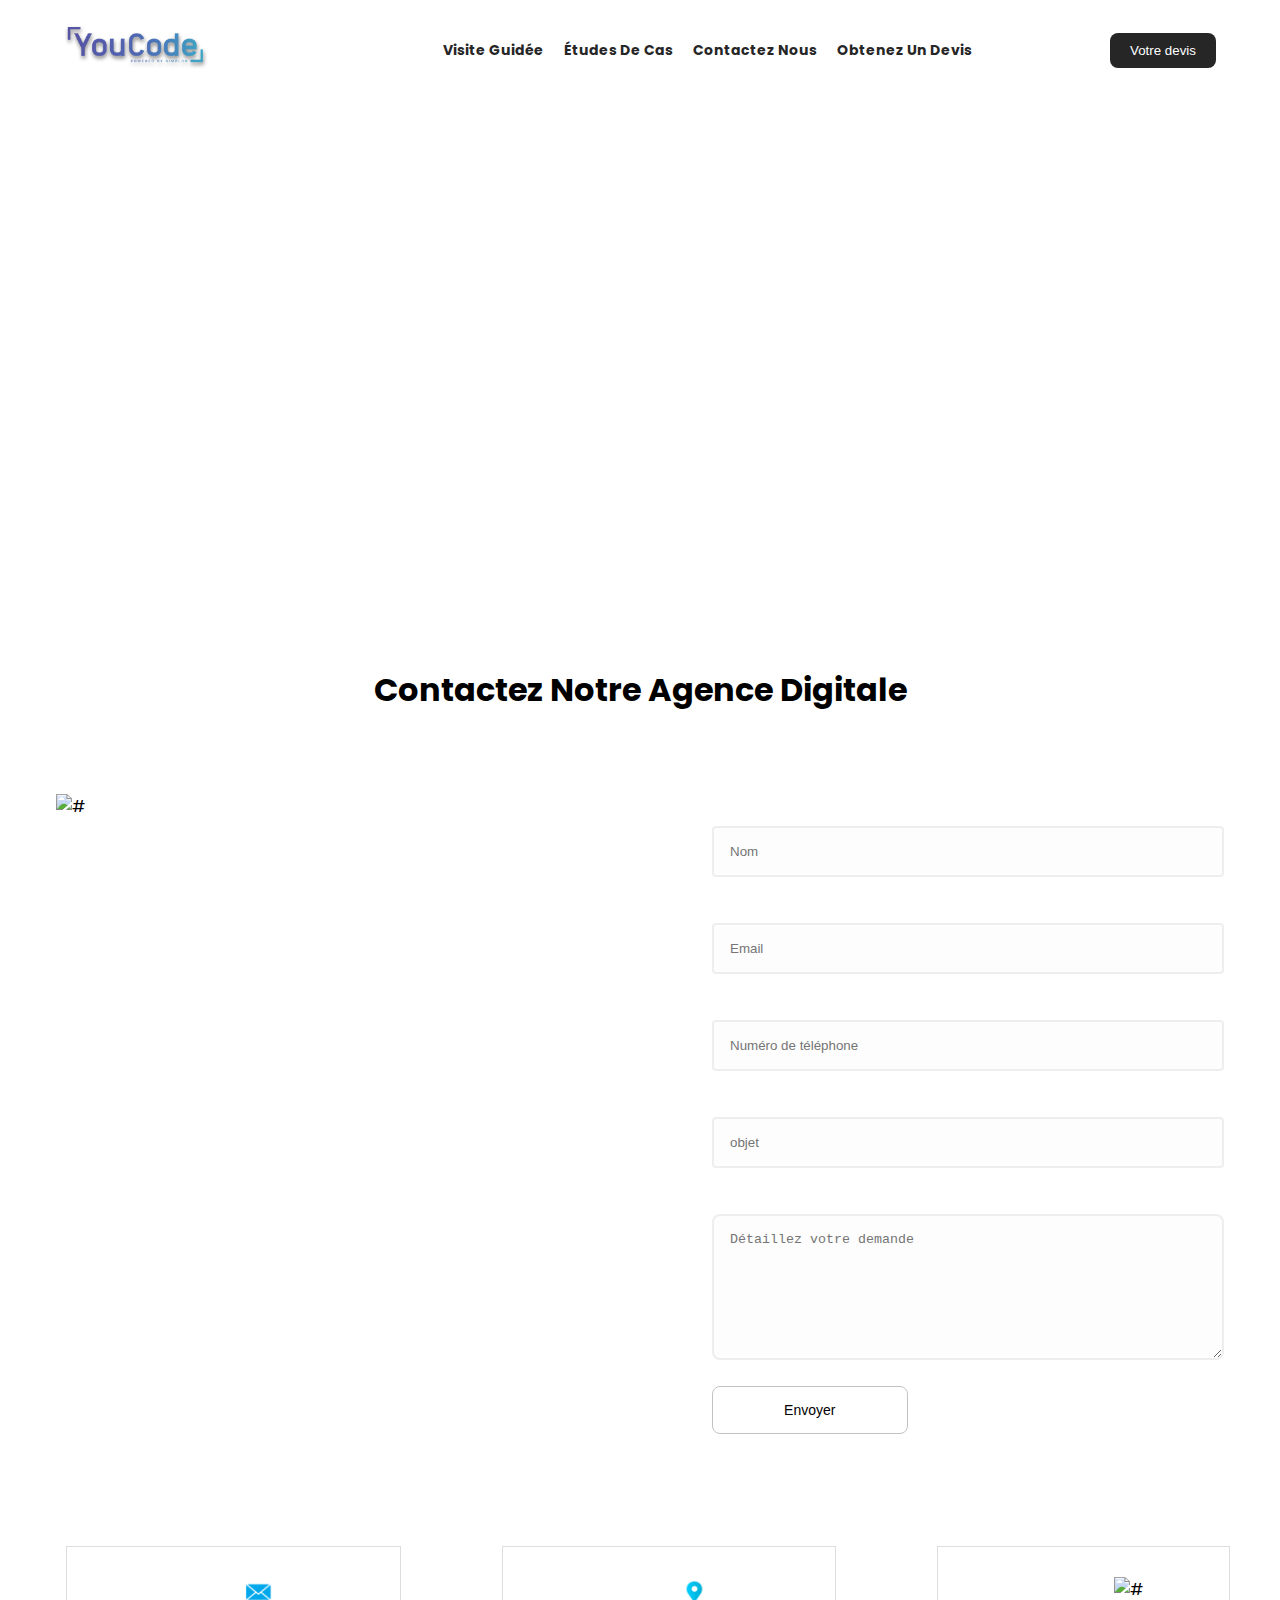
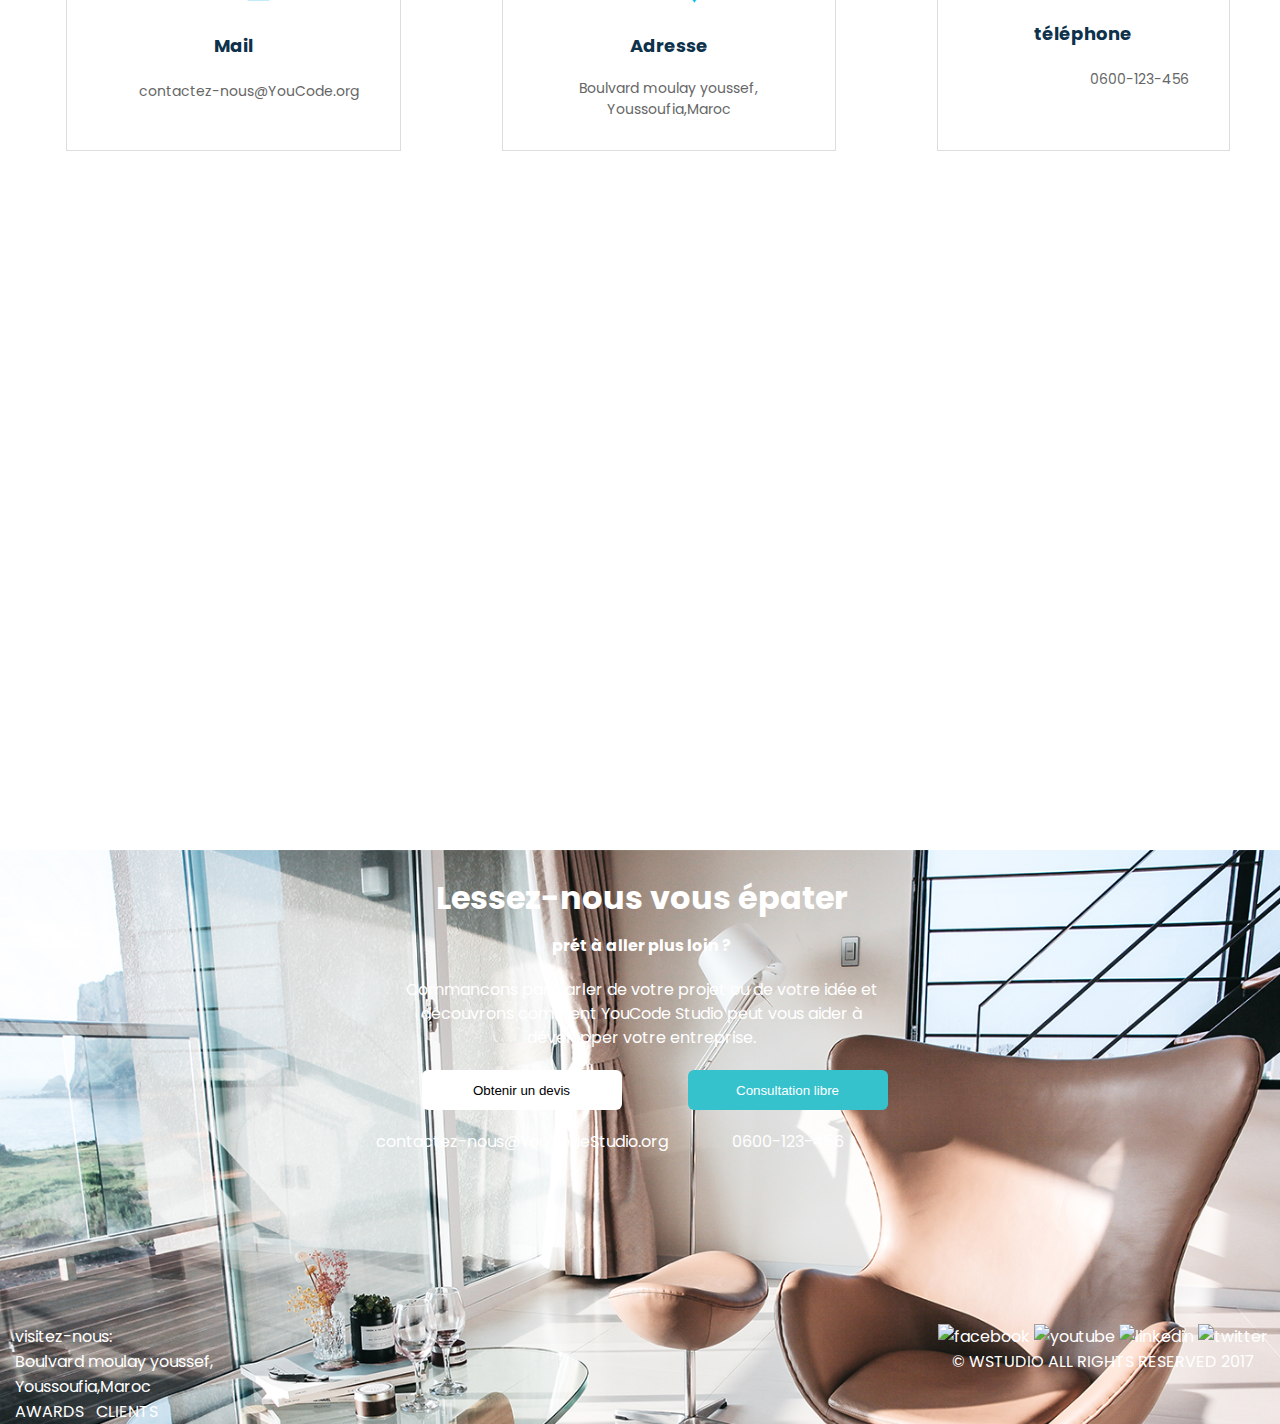
==== commit 86c23369: "Update html" ====
--- a/contac.html
+++ b/contac.html
@@ -40,15 +40,15 @@
             </div>
             <div class="contact-contenu">
                 <img src="Images/446.png" alt="#" width="600px" height="400px">
-                <form class="contact--insc">
+                <form class="contact--insc" id="form">
                     <input type="text" name="Nom" placeholder="Nom" id="Nom">
-                    <p style="color: red;" id="erreur1" class="error"></p>
+                    <p style="color: red;margin:15px;" id="erreur1" class="error"></p>
                     <input type="email" name="Email" placeholder="Email" id="Email">
-                    <p style="color: red;" id="erreur2" class="error"></p>
+                    <p style="color: red;margin:15px;" id="erreur2" class="error"></p>
                     <input type="telephone" name="numéro de téléphone" placeholder="Numéro de téléphone" id="tel">
-                    <p style="color: red;" id="erreur3" class="error"></p>
+                    <p style="color: red;margin:15px;" id="erreur3" class="error"></p>
                     <input type="text" name="objet" placeholder="objet" id="objet">
-                    <p style="color: red;" id="erreur4" class="error"></p>
+                    <p style="color: red;margin:15px;" id="erreur4" class="error"></p>
                     <textarea type="text" name="demande" placeholder="Détaillez votre demande" id="demande"></textarea>
                     <button id="button" class="button-contact" style="width: 30%;">Envoyer</button>
                 </form>
@@ -119,4 +119,4 @@
     <script src="./js/main.js"></script>
 </body>
 
-</html>+</html>
--- a/css/main.css
+++ b/css/main.css
@@ -519,6 +519,16 @@
   margin: 0px auto;
 }
 
+.Erreur {
+  border: 1px solid red;
+  box-shadow: 0 0 5px red;
+}
+
+.valide {
+  border: 2px solid green;
+  box-shadow: 0 0 10px green;
+}
+
 .back-heade {
   background: url("../Images/contact-us.jpg") center no-repeat fixed;
   background-size: cover;
@@ -563,7 +573,7 @@
   padding: 1rem 1rem 1rem 1rem;
   border: 2px solid #eee;
   border-radius: 4px;
-  background: #eee;
+  background: #fdfdfd;
 }
 
 #Nom placeholder {
@@ -573,10 +583,10 @@
 textarea {
   margin-top: 1rem;
   padding: 1rem 1rem 6rem 1rem;
-  border: 2px solid white;
+  border: 2px solid #eee;
   border-radius: 8px;
   margin-bottom: 1rem;
-  background: #eee;
+  background: #fdfdfd;
 }
 
 .button-contact {
